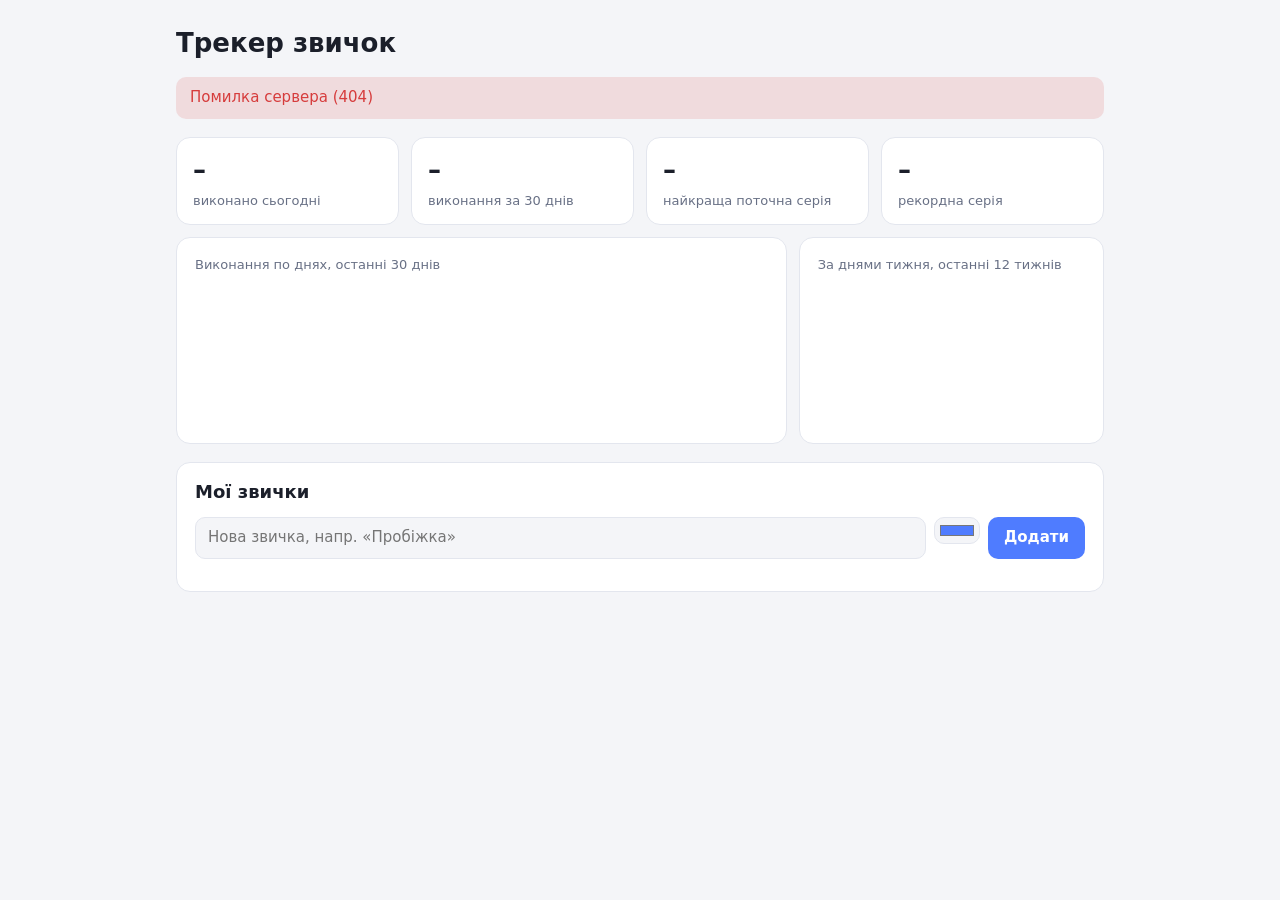
==== app/static/index.html @ 792aef4f "Full" ====
<!doctype html>
<html lang="uk">
<head>
  <meta charset="utf-8">
  <meta name="viewport" content="width=device-width, initial-scale=1">
  <title>Трекер звичок</title>
  <link rel="stylesheet" href="style.css">
</head>
<body>
  <main class="page">
    <header class="top">
      <h1>Трекер звичок</h1>
      <p id="today" class="muted"></p>
    </header>

    <p id="error" class="error" role="alert" hidden></p>

    <section aria-labelledby="overview-title">
      <h2 id="overview-title" class="visually-hidden">Загальна статистика</h2>
      <div class="cards">
        <div class="card"><span class="card-value" id="ov-today">–</span><span class="card-label">виконано сьогодні</span></div>
        <div class="card"><span class="card-value" id="ov-rate">–</span><span class="card-label">виконання за 30 днів</span></div>
        <div class="card"><span class="card-value" id="ov-streak">–</span><span class="card-label">найкраща поточна серія</span></div>
        <div class="card"><span class="card-value" id="ov-longest">–</span><span class="card-label">рекордна серія</span></div>
      </div>
      <div class="charts">
        <figure class="panel">
          <figcaption>Виконання по днях, останні 30 днів</figcaption>
          <div id="chart-daily" class="bars bars-daily"></div>
        </figure>
        <figure class="panel">
          <figcaption>За днями тижня, останні 12 тижнів</figcaption>
          <div id="chart-weekdays" class="bars bars-labeled"></div>
        </figure>
      </div>
    </section>

    <section class="panel" aria-labelledby="habits-title">
      <h2 id="habits-title">Мої звички</h2>
      <form id="add-form" class="add-form">
        <label class="visually-hidden" for="add-name">Назва звички</label>
        <input id="add-name" name="name" maxlength="100" placeholder="Нова звичка, напр. «Пробіжка»" required>
        <label class="visually-hidden" for="add-color">Колір</label>
        <input id="add-color" name="color" type="color" value="#4f7cff">
        <button type="submit" class="btn-primary">Додати</button>
      </form>
      <p id="empty" class="muted" hidden>Звичок ще немає. Додайте першу вище.</p>
      <ul id="habits" class="habits"></ul>
    </section>
  </main>

  <dialog id="details" aria-labelledby="d-name">
    <div class="dialog-head">
      <h2 id="d-name"></h2>
      <button type="button" class="btn-icon" id="d-close" aria-label="Закрити">✕</button>
    </div>
    <p id="d-since" class="muted"></p>
    <div class="cards cards-small">
      <div class="card"><span class="card-value" id="d-streak"></span><span class="card-label">поточна серія</span></div>
      <div class="card"><span class="card-value" id="d-longest"></span><span class="card-label">рекордна серія</span></div>
      <div class="card"><span class="card-value" id="d-total"></span><span class="card-label">всього відміток</span></div>
      <div class="card"><span class="card-value" id="d-rate30"></span><span class="card-label">за 30 днів</span></div>
      <div class="card"><span class="card-value" id="d-rate-all"></span><span class="card-label">за весь час</span></div>
    </div>
    <figure>
      <figcaption>Відмітки по тижнях, останні 12 тижнів</figcaption>
      <div id="d-weekly" class="bars bars-labeled"></div>
    </figure>
    <figure>
      <figcaption>Календар, останні 26 тижнів</figcaption>
      <div id="d-heatmap" class="heatmap"></div>
    </figure>
    <form id="edit-form" class="add-form">
      <label class="visually-hidden" for="edit-name">Назва</label>
      <input id="edit-name" name="name" maxlength="100" required>
      <label class="visually-hidden" for="edit-color">Колір</label>
      <input id="edit-color" name="color" type="color">
      <button type="submit" class="btn-primary">Зберегти</button>
      <button type="button" id="d-delete" class="btn-danger">Видалити</button>
    </form>
  </dialog>

  <script src="app.js"></script>
</body>
</html>
---- app/static/style.css ----
:root {
  --bg: #f4f5f8;
  --surface: #ffffff;
  --text: #1b1f2a;
  --muted: #687085;
  --line: #e3e6ee;
  --track: #eef0f5;
  --accent: #4f7cff;
  --danger: #d63c3c;
  color-scheme: light;
}

@media (prefers-color-scheme: dark) {
  :root {
    --bg: #12141a;
    --surface: #1c1f27;
    --text: #e8eaf0;
    --muted: #9198aa;
    --line: #2c303b;
    --track: #262a34;
    --accent: #7095ff;
    --danger: #ff6b6b;
    color-scheme: dark;
  }
}

* { box-sizing: border-box; }

body {
  margin: 0;
  background: var(--bg);
  color: var(--text);
  font: 15px/1.45 system-ui, -apple-system, "Segoe UI", Roboto, sans-serif;
}

h1, h2 { margin: 0; line-height: 1.2; }
h1 { font-size: 26px; }
h2 { font-size: 18px; }
figure { margin: 0; }
figcaption { color: var(--muted); font-size: 13px; margin-bottom: 10px; }
.muted { color: var(--muted); margin: 0; }

.visually-hidden {
  position: absolute; width: 1px; height: 1px; overflow: hidden;
  clip: rect(0 0 0 0); white-space: nowrap;
}

.page {
  max-width: 960px;
  margin: 0 auto;
  padding: 28px 16px 48px;
  display: grid;
  gap: 18px;
}

.top { display: flex; align-items: baseline; justify-content: space-between; gap: 12px; flex-wrap: wrap; }
.top p::first-letter { text-transform: uppercase; }

.error {
  margin: 0; padding: 10px 14px; border-radius: 10px;
  background: color-mix(in srgb, var(--danger) 14%, transparent); color: var(--danger);
}

.panel, .card {
  background: var(--surface);
  border: 1px solid var(--line);
  border-radius: 14px;
}
.panel { padding: 18px; }

/* Stat cards */
.cards { display: grid; grid-template-columns: repeat(auto-fit, minmax(170px, 1fr)); gap: 12px; }
.card { padding: 14px 16px; display: grid; gap: 2px; }
.card-value { font-size: 26px; font-weight: 650; font-variant-numeric: tabular-nums; }
.card-label { color: var(--muted); font-size: 13px; }
.cards-small { grid-template-columns: repeat(auto-fit, minmax(120px, 1fr)); gap: 8px; }
.cards-small .card { padding: 10px 12px; }
.cards-small .card-value { font-size: 20px; }

.charts { display: grid; grid-template-columns: 2fr 1fr; gap: 12px; margin-top: 12px; }

/* Bar charts */
.bars { display: flex; align-items: stretch; gap: 3px; height: 140px; }
.bars-labeled { gap: 6px; }
.bar-col { flex: 1; display: flex; flex-direction: column; gap: 4px; min-width: 0; }
.bar-track { flex: 1; display: flex; align-items: flex-end; background: var(--track); border-radius: 4px; overflow: hidden; }
.bar { width: 100%; background: var(--accent); border-radius: 4px 4px 0 0; }
.bar-label { text-align: center; font-size: 11px; color: var(--muted); }

/* Habit list */
.add-form { display: flex; gap: 8px; margin: 14px 0; flex-wrap: wrap; }
.add-form input:not([type="color"]) { flex: 1; min-width: 180px; }

input, button { font: inherit; color: inherit; }
input {
  padding: 9px 12px; border: 1px solid var(--line); border-radius: 10px; background: var(--bg);
}
input[type="color"] { width: 46px; padding: 3px; cursor: pointer; }
button { cursor: pointer; border: 0; border-radius: 10px; padding: 9px 16px; background: var(--track); }
button:focus-visible, input:focus-visible { outline: 2px solid var(--accent); outline-offset: 2px; }
.btn-primary { background: var(--accent); color: #fff; font-weight: 600; }
.btn-danger { background: transparent; color: var(--danger); border: 1px solid currentColor; }
.btn-icon { background: transparent; padding: 4px 10px; font-size: 18px; color: var(--muted); }

.habits { list-style: none; margin: 0; padding: 0; display: grid; gap: 8px; }
.habit {
  display: grid;
  grid-template-columns: minmax(140px, 1fr) auto minmax(130px, auto);
  align-items: center;
  gap: 14px;
  padding: 10px 12px;
  border: 1px solid var(--line);
  border-left: 5px solid var(--c);
  border-radius: 12px;
}
.habit-name {
  background: none; padding: 0; text-align: left; font-weight: 600;
  overflow-wrap: anywhere;
}
.habit-name:hover { text-decoration: underline; }
.habit-meta { display: grid; justify-items: end; font-size: 13px; color: var(--muted); }

.week { display: flex; gap: 5px; }
.day {
  width: 40px; padding: 4px 0; display: grid; justify-items: center;
  background: var(--track); border: 2px solid transparent; border-radius: 9px;
}
.day:hover { border-color: var(--c); }
.day.done { background: var(--c); color: #fff; }
.day-wd { font-size: 10px; opacity: .75; }
.day-num { font-size: 14px; font-weight: 600; }

/* Habit details */
dialog {
  width: min(720px, calc(100vw - 32px));
  max-height: calc(100vh - 32px);
  padding: 20px;
  border: 1px solid var(--line);
  border-radius: 16px;
  background: var(--surface);
  color: var(--text);
}
dialog::backdrop { background: rgb(0 0 0 / .45); }
dialog[open] { display: grid; gap: 16px; }
.dialog-head { display: flex; justify-content: space-between; align-items: center; gap: 12px; }
.dialog-head h2 { border-left: 5px solid var(--c); padding-left: 10px; overflow-wrap: anywhere; }
dialog .bar { background: var(--c); }
dialog .add-form { margin: 0; }

.heatmap {
  display: grid;
  grid-template-rows: repeat(7, 1fr);
  grid-auto-flow: column;
  grid-auto-columns: 1fr;
  gap: 3px;
}
.cell { aspect-ratio: 1; border-radius: 3px; background: var(--track); }
.cell.done { background: var(--c); }

@media (max-width: 680px) {
  .charts { grid-template-columns: 1fr; }
  .habit { grid-template-columns: 1fr; gap: 8px; }
  .habit-meta { justify-items: start; grid-auto-flow: column; justify-content: start; gap: 12px; }
  .week { justify-content: space-between; }
  .day { width: auto; flex: 1; }
}
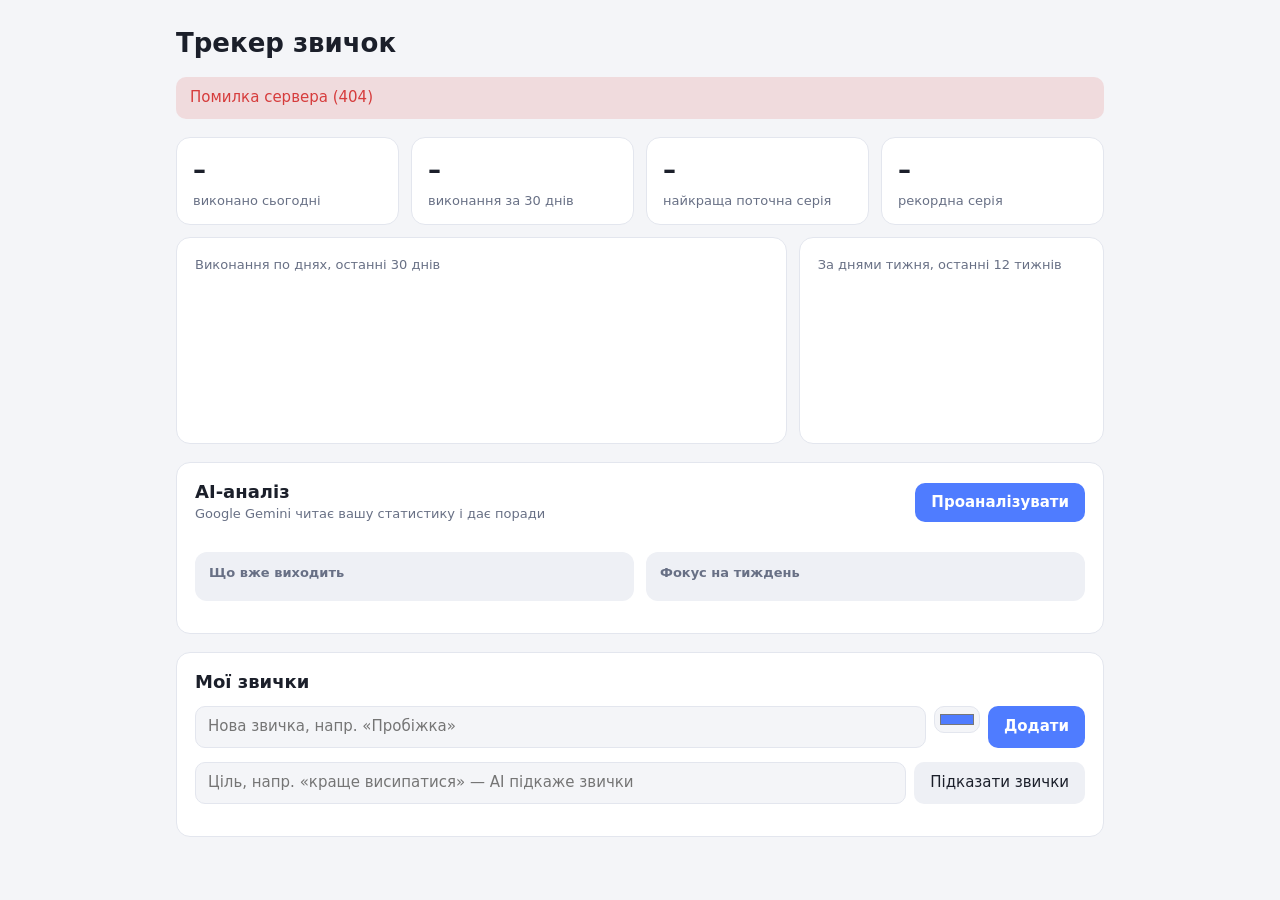
==== commit c00ffbb8: "finish" ====
--- a/app/static/index.html
+++ b/app/static/index.html
@@ -35,6 +35,31 @@
       </div>
     </section>
 
+    <section class="panel ai" aria-labelledby="ai-title">
+      <div class="ai-head">
+        <div>
+          <h2 id="ai-title">AI-аналіз</h2>
+          <p class="muted">Google Gemini читає вашу статистику і дає поради</p>
+        </div>
+        <button type="button" id="ai-run" class="btn-primary">Проаналізувати</button>
+      </div>
+      <p id="ai-status" class="muted" aria-live="polite"></p>
+      <div id="ai-report" class="ai-report" hidden>
+        <p id="ai-summary" class="ai-summary"></p>
+        <div class="ai-cols">
+          <div>
+            <h3>Що вже виходить</h3>
+            <ul id="ai-strengths"></ul>
+          </div>
+          <div>
+            <h3>Фокус на тиждень</h3>
+            <p id="ai-focus"></p>
+          </div>
+        </div>
+        <ul id="ai-habits" class="ai-habits"></ul>
+      </div>
+    </section>
+
     <section class="panel" aria-labelledby="habits-title">
       <h2 id="habits-title">Мої звички</h2>
       <form id="add-form" class="add-form">
@@ -44,6 +69,13 @@
         <input id="add-color" name="color" type="color" value="#4f7cff">
         <button type="submit" class="btn-primary">Додати</button>
       </form>
+      <form id="suggest-form" class="add-form">
+        <label class="visually-hidden" for="goal">Ціль</label>
+        <input id="goal" name="goal" minlength="3" maxlength="200" placeholder="Ціль, напр. «краще висипатися» — AI підкаже звички" required>
+        <button type="submit" id="suggest-run">Підказати звички</button>
+      </form>
+      <p id="suggest-status" class="muted" aria-live="polite"></p>
+      <ul id="suggestions" class="suggestions"></ul>
       <p id="empty" class="muted" hidden>Звичок ще немає. Додайте першу вище.</p>
       <ul id="habits" class="habits"></ul>
     </section>
--- a/app/static/style.css
+++ b/app/static/style.css
@@ -130,6 +130,36 @@
 .day-wd { font-size: 10px; opacity: .75; }
 .day-num { font-size: 14px; font-weight: 600; }
 
+/* AI analysis */
+:root { --ok: #10a36b; --warn: #c98a06; }
+.ai-head { display: flex; justify-content: space-between; align-items: center; gap: 12px; flex-wrap: wrap; }
+.ai-head .muted { font-size: 13px; margin-top: 2px; }
+#ai-status:not(:empty), #suggest-status:not(:empty) { margin-top: 10px; font-size: 13px; }
+.error-text { color: var(--danger); }
+button:disabled { opacity: .6; cursor: progress; }
+.ai-report { display: grid; gap: 14px; margin-top: 14px; }
+.ai-summary { margin: 0; font-size: 16px; }
+.ai-cols { display: grid; grid-template-columns: 1fr 1fr; gap: 12px; }
+.ai-cols > div, .ai-habit { padding: 12px 14px; border-radius: 12px; background: var(--track); }
+.ai-cols h3 { margin: 0 0 6px; font-size: 13px; color: var(--muted); font-weight: 600; }
+.ai-cols ul { margin: 0; padding-left: 18px; }
+.ai-cols p, .ai-habit p { margin: 0; }
+.ai-habits { list-style: none; margin: 0; padding: 0; display: grid; grid-template-columns: repeat(auto-fit, minmax(260px, 1fr)); gap: 8px; }
+.ai-habit-head { display: flex; justify-content: space-between; align-items: center; gap: 8px; margin-bottom: 4px; }
+.badge { font-size: 12px; padding: 2px 8px; border-radius: 99px; white-space: nowrap; color: #fff; }
+.badge-стабільно { background: var(--ok); }
+.badge-нестабільно { background: var(--warn); }
+.badge-під-загрозою { background: var(--danger); }
+
+.suggestions { list-style: none; margin: 0 0 14px; padding: 0; display: grid; gap: 8px; }
+.suggestions:empty { display: none; }
+.suggestion {
+  display: flex; justify-content: space-between; align-items: center; gap: 12px;
+  padding: 10px 12px; border: 1px dashed var(--accent); border-radius: 12px;
+}
+.suggestion div { display: grid; gap: 2px; }
+.suggestion .muted { font-size: 13px; }
+
 /* Habit details */
 dialog {
   width: min(720px, calc(100vw - 32px));
@@ -158,7 +188,7 @@
 .cell.done { background: var(--c); }
 
 @media (max-width: 680px) {
-  .charts { grid-template-columns: 1fr; }
+  .charts, .ai-cols { grid-template-columns: 1fr; }
   .habit { grid-template-columns: 1fr; gap: 8px; }
   .habit-meta { justify-items: start; grid-auto-flow: column; justify-content: start; gap: 12px; }
   .week { justify-content: space-between; }
